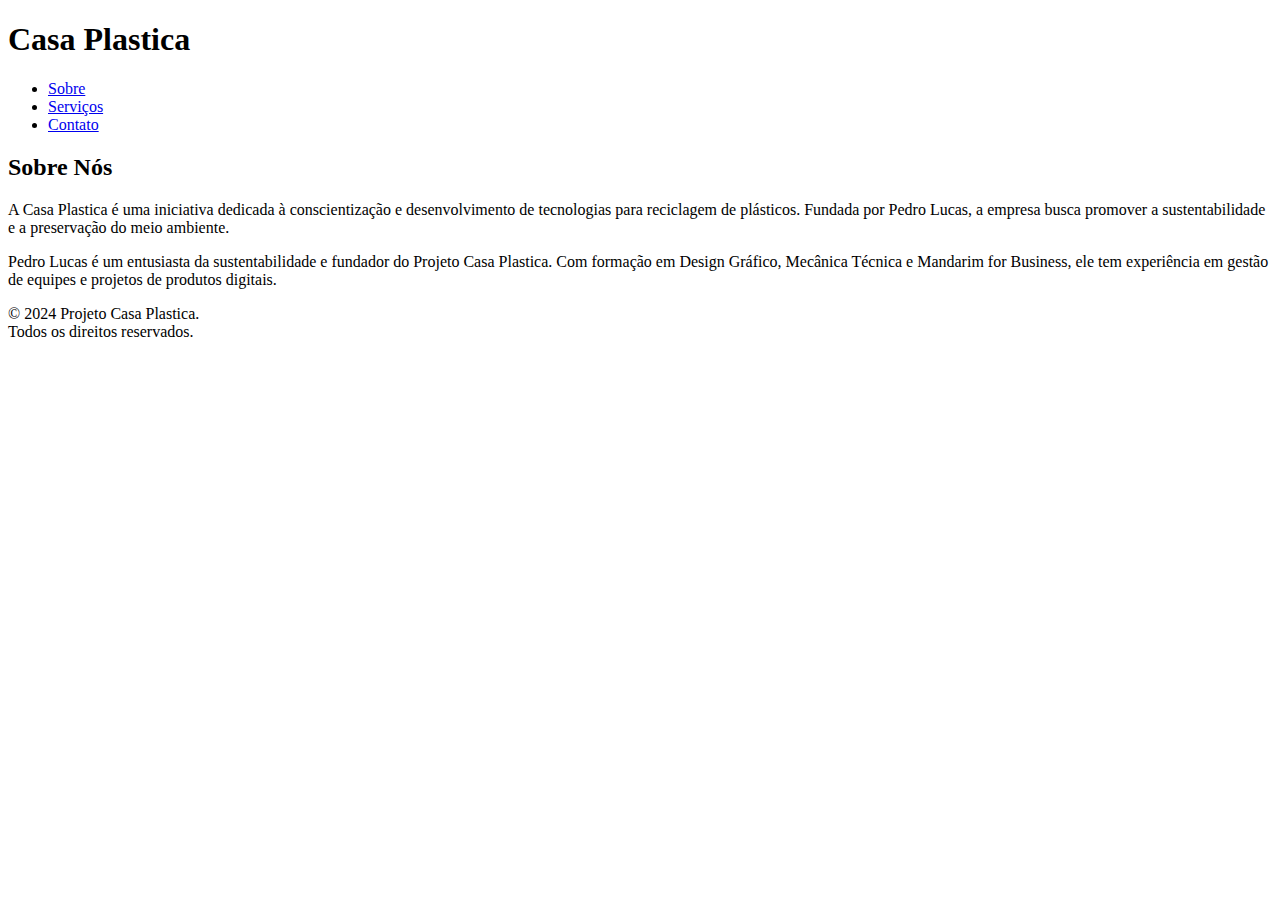
==== about.html @ 8953cb9a "Create about.html" ====
<!DOCTYPE html>
<html lang="pt-br">

<head>
    <meta charset="UTF-8">
    <meta name="viewport" content="width=device-width, initial-scale=1.0">
    <title>Sobre - Casa Plástica</title>
    <link rel="stylesheet" href="styles.css">
</head>

<body>
    <header>
        <h1>Casa Plastica</h1>
    </header>

    <nav>
        <ul>
            <li><a href="sobre.html">Sobre</a></li>
            <li><a href="servicos.html">Serviços</a></li>
            <li><a href="contato.html">Contato</a></li>
        </ul>
    </nav>

    <main>
        <section>
            <h2>Sobre Nós</h2>
            <p>A Casa Plastica é uma iniciativa dedicada à conscientização e desenvolvimento de tecnologias para reciclagem de plásticos. Fundada por Pedro Lucas, a empresa busca promover a sustentabilidade e a preservação do meio ambiente.</p>
            <p>Pedro Lucas é um entusiasta da sustentabilidade e fundador do Projeto Casa Plastica. Com formação em Design Gráfico, Mecânica Técnica e Mandarim for Business, ele tem experiência em gestão de equipes e projetos de produtos digitais.</p>
        </section>
    </main>

    <footer>
        <p>&copy; 2024 Projeto Casa Plastica. </br> Todos os direitos reservados.</p>
    </footer>
</body>

</html>
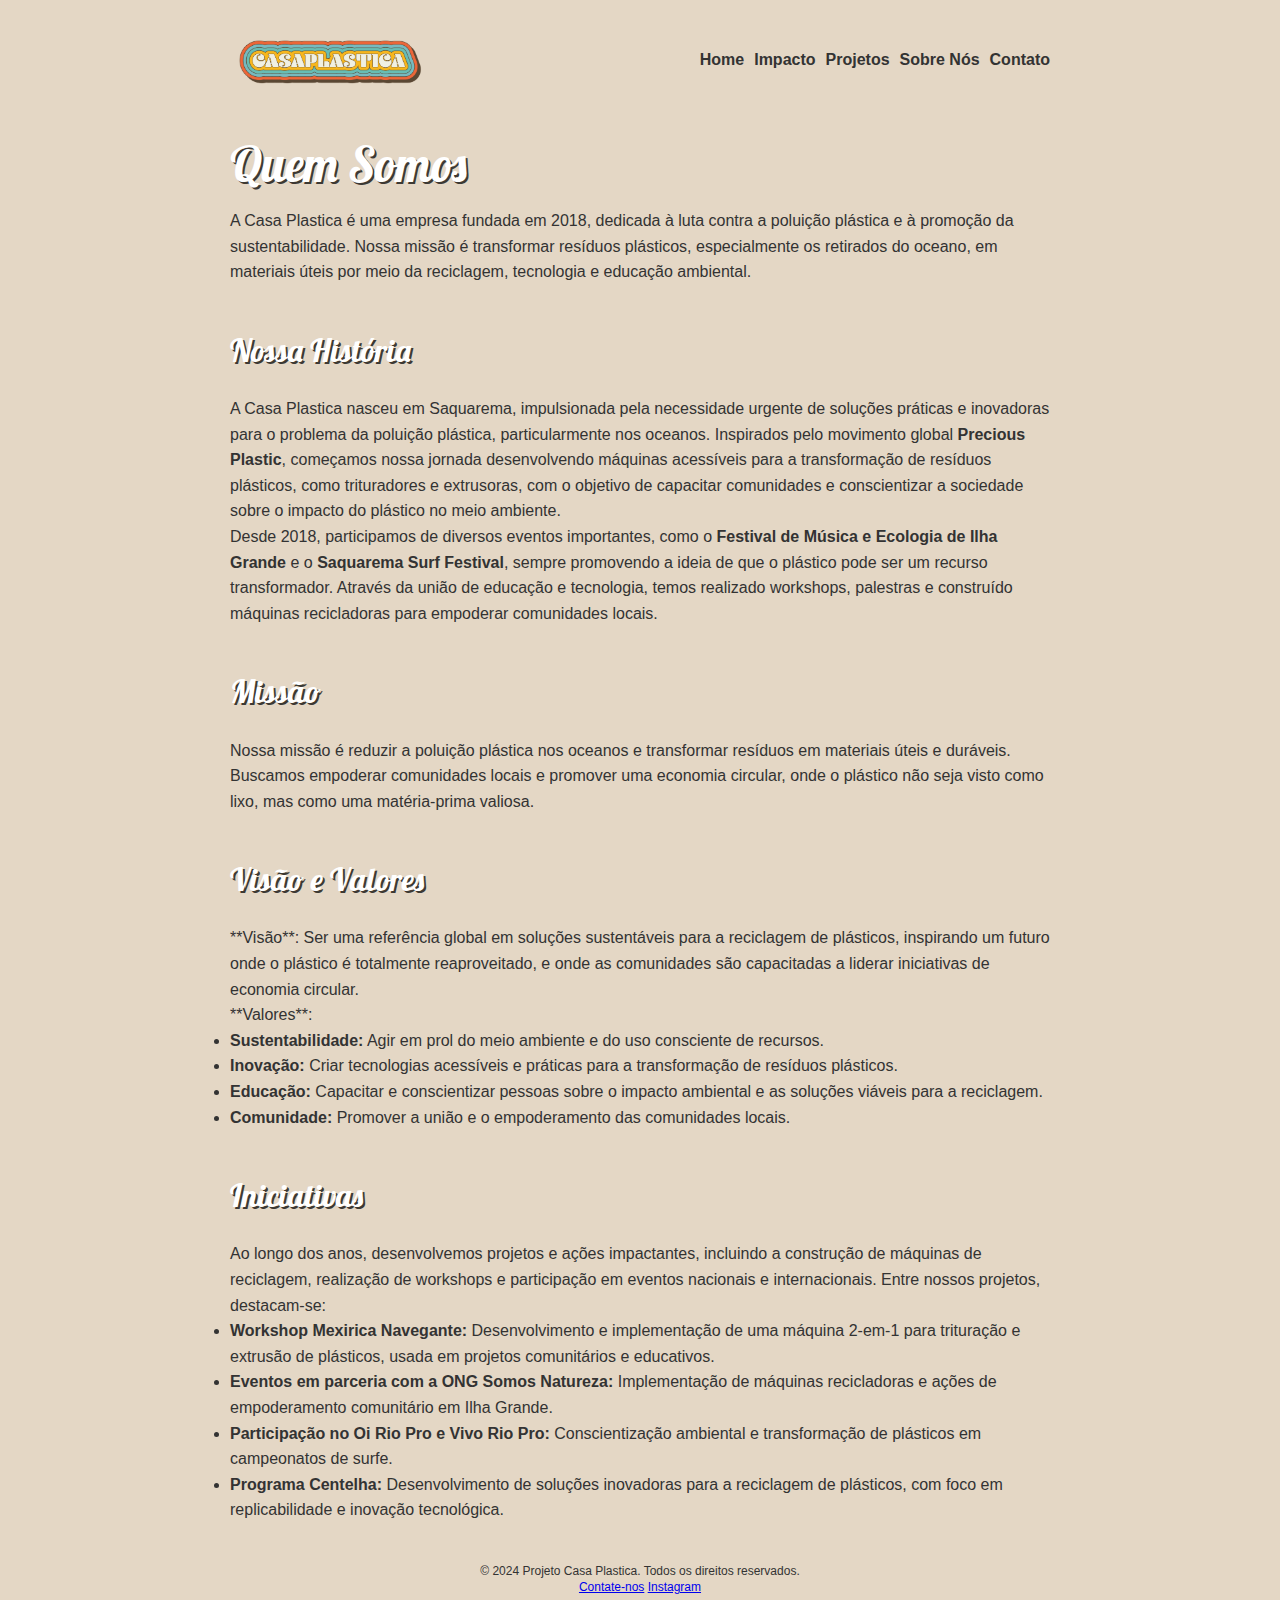
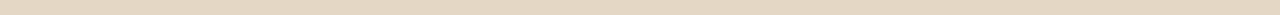
==== commit e4c9cbbd: "update page" ====
--- a/about.html
+++ b/about.html
@@ -4,34 +4,81 @@
 <head>
     <meta charset="UTF-8">
     <meta name="viewport" content="width=device-width, initial-scale=1.0">
-    <title>Sobre - Casa Plástica</title>
+    <meta name="description"
+        content="Casa Plastica: Transformando o plástico em soluções sustentáveis. Conheça nossos projetos, ações e como estamos lutando contra a poluição oceânica.">
+    <meta name="google-site-verification" content="8Ds7XTj8rCqy9I93tGIylV6meUg8JKTWYfMa2q6hyCs" />
+    <title>Casa Plastica | Sustentabilidade e Reciclagem</title>
+    <link rel="icon" type="image/x-icon" href="favicon.ico">
     <link rel="stylesheet" href="styles.css">
+    <link rel="preconnect" href="https://fonts.googleapis.com">
+    <link rel="preconnect" href="https://fonts.gstatic.com" crossorigin>
+    <link rel="preload" href="https://fonts.googleapis.com/css2?family=Lobster&display=swap" as="style"
+        onload="this.onload=null;this.rel='stylesheet'">
+    <noscript>
+        <link rel="stylesheet" href="https://fonts.googleapis.com/css2?family=Lobster&display=swap">
+    </noscript>
 </head>
 
 <body>
-    <header>
-        <h1>Casa Plastica</h1>
-    </header>
-
-    <nav>
-        <ul>
-            <li><a href="sobre.html">Sobre</a></li>
-            <li><a href="servicos.html">Serviços</a></li>
-            <li><a href="contato.html">Contato</a></li>
-        </ul>
-    </nav>
+    <div id="header"></div>
 
     <main>
-        <section>
-            <h2>Sobre Nós</h2>
-            <p>A Casa Plastica é uma iniciativa dedicada à conscientização e desenvolvimento de tecnologias para reciclagem de plásticos. Fundada por Pedro Lucas, a empresa busca promover a sustentabilidade e a preservação do meio ambiente.</p>
-            <p>Pedro Lucas é um entusiasta da sustentabilidade e fundador do Projeto Casa Plastica. Com formação em Design Gráfico, Mecânica Técnica e Mandarim for Business, ele tem experiência em gestão de equipes e projetos de produtos digitais.</p>
+        <section id="about">
+            <h1>Quem Somos</h1>
+            <p>A Casa Plastica é uma empresa fundada em 2018, dedicada à luta contra a poluição plástica e à promoção da sustentabilidade. Nossa missão é transformar resíduos plásticos, especialmente os retirados do oceano, em materiais úteis por meio da reciclagem, tecnologia e educação ambiental.</p>
+        </section>
+
+        <section id="history">
+            <h2>Nossa História</h2>
+            <p>
+                A Casa Plastica nasceu em Saquarema, impulsionada pela necessidade urgente de soluções práticas e inovadoras para o problema da poluição plástica, particularmente nos oceanos. Inspirados pelo movimento global <strong>Precious Plastic</strong>, começamos nossa jornada desenvolvendo máquinas acessíveis para a transformação de resíduos plásticos, como trituradores e extrusoras, com o objetivo de capacitar comunidades e conscientizar a sociedade sobre o impacto do plástico no meio ambiente.
+            </p>
+            <p>
+                Desde 2018, participamos de diversos eventos importantes, como o <strong>Festival de Música e Ecologia de Ilha Grande</strong> e o <strong>Saquarema Surf Festival</strong>, sempre promovendo a ideia de que o plástico pode ser um recurso transformador. Através da união de educação e tecnologia, temos realizado workshops, palestras e construído máquinas recicladoras para empoderar comunidades locais.
+            </p>
+        </section>
+
+        <section id="mission">
+            <h2>Missão</h2>
+            <p>
+                Nossa missão é reduzir a poluição plástica nos oceanos e transformar resíduos em materiais úteis e duráveis. Buscamos empoderar comunidades locais e promover uma economia circular, onde o plástico não seja visto como lixo, mas como uma matéria-prima valiosa.
+            </p>
+        </section>
+
+        <section id="vision-values">
+            <h2>Visão e Valores</h2>
+            <p>
+                **Visão**: Ser uma referência global em soluções sustentáveis para a reciclagem de plásticos, inspirando um futuro onde o plástico é totalmente reaproveitado, e onde as comunidades são capacitadas a liderar iniciativas de economia circular.
+            </p>
+            <p>
+                **Valores**: 
+                <ul>
+                    <li><strong>Sustentabilidade:</strong> Agir em prol do meio ambiente e do uso consciente de recursos.</li>
+                    <li><strong>Inovação:</strong> Criar tecnologias acessíveis e práticas para a transformação de resíduos plásticos.</li>
+                    <li><strong>Educação:</strong> Capacitar e conscientizar pessoas sobre o impacto ambiental e as soluções viáveis para a reciclagem.</li>
+                    <li><strong>Comunidade:</strong> Promover a união e o empoderamento das comunidades locais.</li>
+                </ul>
+            </p>
+        </section>
+
+        <section id="initiatives">
+            <h2>Iniciativas</h2>
+            <p>
+                Ao longo dos anos, desenvolvemos projetos e ações impactantes, incluindo a construção de máquinas de reciclagem, realização de workshops e participação em eventos nacionais e internacionais. Entre nossos projetos, destacam-se:
+            </p>
+            <ul>
+                <li><strong>Workshop Mexirica Navegante:</strong> Desenvolvimento e implementação de uma máquina 2-em-1 para trituração e extrusão de plásticos, usada em projetos comunitários e educativos.</li>
+                <li><strong>Eventos em parceria com a ONG Somos Natureza:</strong> Implementação de máquinas recicladoras e ações de empoderamento comunitário em Ilha Grande.</li>
+                <li><strong>Participação no Oi Rio Pro e Vivo Rio Pro:</strong> Conscientização ambiental e transformação de plásticos em campeonatos de surfe.</li>
+                <li><strong>Programa Centelha:</strong> Desenvolvimento de soluções inovadoras para a reciclagem de plásticos, com foco em replicabilidade e inovação tecnológica.</li>
+            </ul>
         </section>
     </main>
 
-    <footer>
-        <p>&copy; 2024 Projeto Casa Plastica. </br> Todos os direitos reservados.</p>
-    </footer>
+    <div id="footer"></div>
+
+    <script src="main.js"></script>
+
 </body>
 
 </html>
--- a/styles.css
+++ b/styles.css
@@ -0,0 +1,242 @@
+/* Reset CSS */
+* {
+    margin: 0;
+    padding: 0;
+    box-sizing: border-box;
+    transition: all 0.3s ease;
+}
+
+/* Estilos Globais */
+body {
+    font-family: Arial, sans-serif;
+    line-height: 1.6;
+    background-color: #e4d7c5;
+    color: #333;
+    height: 100vh;
+    display: flex;
+    flex-direction: column;
+}
+
+/* Splash Screen Styles */
+#splash-screen {
+    position: fixed;
+    top: 0;
+    left: 0;
+    width: 100%;
+    height: 100vh;
+    background-color: orange;
+    display: flex;
+    justify-content: center;
+    align-items: center;
+    z-index: 1000;
+    animation: fadeOut 3s ease-out 1 forwards;
+}
+
+.splash-logo {
+    width: 50%; /* Adjust size as needed */
+}
+
+@keyframes fadeOut {
+    0% {
+        opacity: 1;
+    }
+    90% {
+        opacity: 1;
+    }
+    100% {
+        opacity: 0;
+        visibility: hidden;
+    }
+}
+
+.container {
+    width: 100%;
+    display: flex;
+    flex-direction: column;
+}
+
+/* Estilos do Header */
+header {
+    display: flex;
+    gap: 40px;
+    padding: 20px 40px;
+    max-width: 900px;
+    margin: auto;
+    width: 100%;
+
+}
+
+header a {
+    display: flex;
+    align-items: center;
+}
+
+header h1 {
+    font-size: 2em;
+}
+
+/* Estilos da Navegação */
+nav {
+    width: 100%;
+    justify-content: space-between;
+    display: flex;
+    align-items: center;
+    text-align: center;
+    align-self: center;
+    /* gap: 30px; */
+    flex-wrap: wrap;
+}
+
+nav ul {
+    list-style-type: none;
+    text-align: center;
+    display: flex;
+    gap: 10px;
+}
+
+nav ul li {
+    display: inline;
+}
+
+nav ul li a {
+    text-decoration: none;
+    color: #333;
+    font-weight: bold;
+}
+
+nav ul li a:hover {
+    color: #666;
+}
+
+main {
+    display: flex;
+    flex-direction: column;
+    /* overflow: auto; */
+    /* height: 100%; */
+    max-width: 900px;
+    margin: 0 auto;
+}
+
+section {
+    padding: 20px 40px;
+    display: flex;
+    width: 100%;
+    height: 100%;
+    flex-direction: column;
+}
+
+section.hidden {
+    display: none;
+}
+
+section h1 {
+    font-family: "Lobster", sans-serif;
+    font-style: normal;
+    line-height: 1em;
+    font-weight: 400;
+    /* letter-spacing: 2px; */
+    text-shadow: 2px 2px 0 #3d3933;
+    font-size: 3em;
+    color: #FFF;
+    margin-bottom: 20px ;
+}
+
+section h2 {
+    font-family: "Lobster", sans-serif;
+    font-style: normal;
+    /* line-height: 100%; */
+    font-weight: 400;
+    /* letter-spacing: 2px; */
+    text-shadow: 2px 2px 0 #3d3933;
+    font-size: 2em;
+    color: #FFF;
+    margin-bottom: 20px ;
+}
+
+.hero-image {
+    display: flex;
+    width: 100%;
+    height: 400px;
+    object-fit: cover;
+}
+
+.block {
+    display: flex;
+}
+
+.logo {
+    height: 80px;
+}
+/* Estilos do Rodapé */
+footer {
+    padding: 20px 0;
+    text-align: center;
+    width: 100%;
+    max-width: 900px;
+    margin: 0 auto;
+    color: #333;
+    font-size: 12px;
+    line-height: 16px;
+
+}
+
+/* Media query for screens smaller than 700px */
+@media (max-width: 700px) {
+    nav {
+        justify-content: center;
+    }
+
+section h2 {
+    font-size: 10vw;
+}
+.hero-image {
+    max-height: 230px;
+}
+
+}
+
+.impact-numbers {
+    display: flex;
+    justify-content: space-around;
+    /* flex-wrap: wrap; */
+    margin: 40px 0;
+}
+
+.impact-item {
+    text-align: center;
+    /* width: 200px; */
+    max-width: 50%;
+    margin: 20px;
+}
+
+.impact-item i {
+    color: #4CAF50;
+    margin-bottom: 10px;
+}
+
+canvas {
+    margin: 40px auto;
+    display: block;
+    max-width: 600px;
+}
+
+#highlights ul {
+    list-style-type: none;
+    padding: 0;
+}
+
+#highlights ul li {
+    margin: 20px 0;
+}
+
+#highlights ul li strong {
+    color: #4CAF50;
+}
+
+@media screen and (max-width: 768px) {
+    .impact-numbers {
+        flex-direction: column;
+        align-items: center;
+    }
+}
+
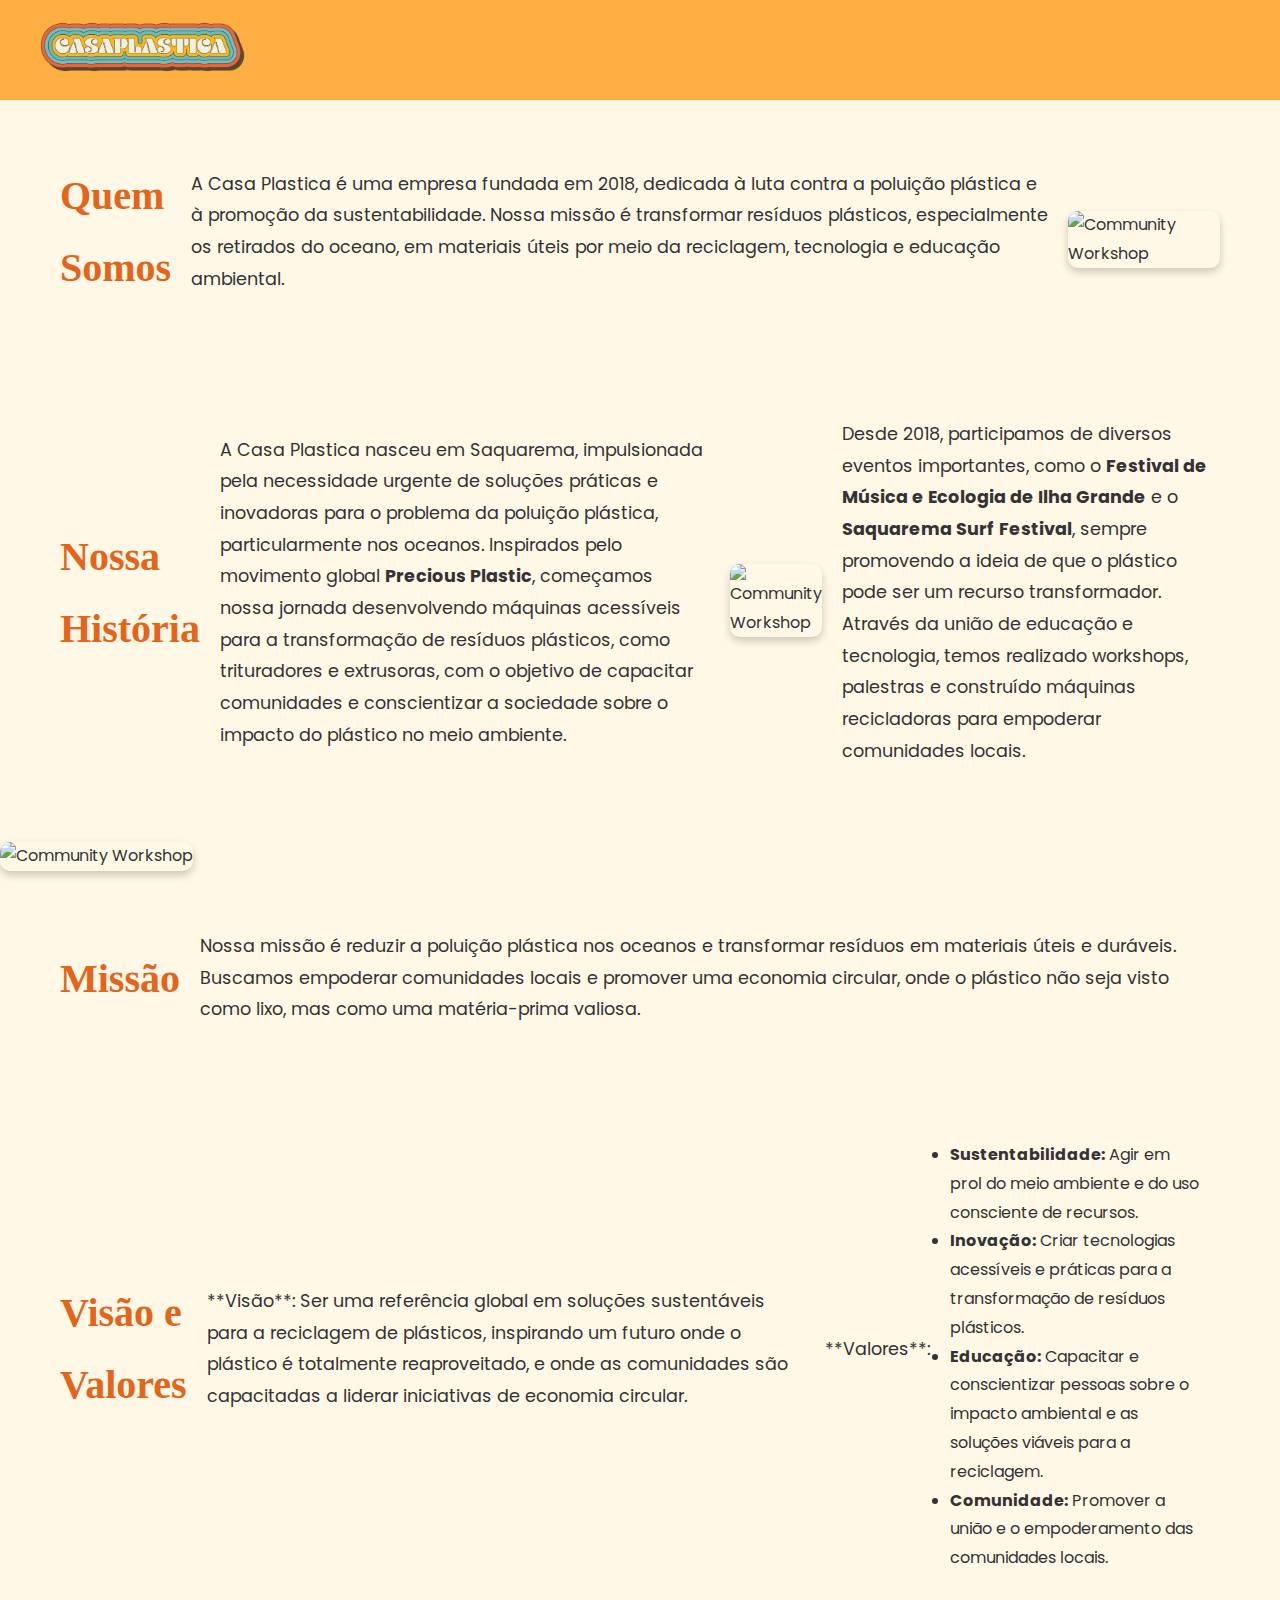
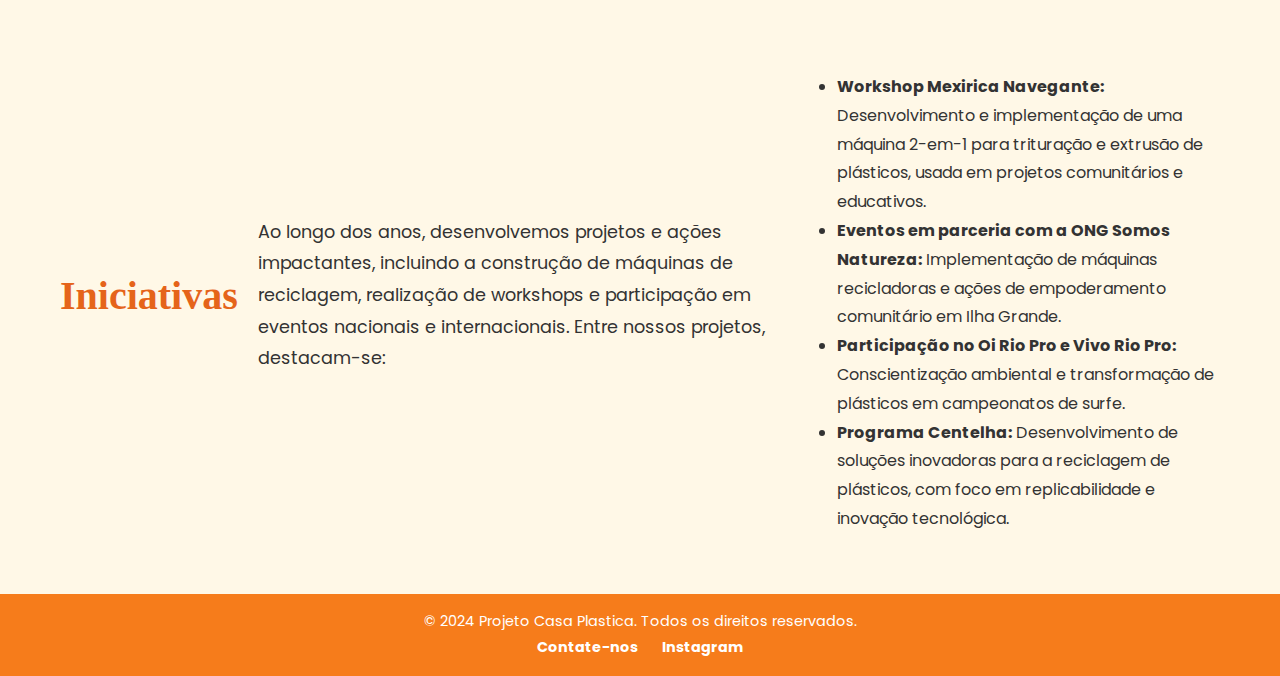
==== commit 93133dde: "update page" ====
--- a/about.html
+++ b/about.html
@@ -9,14 +9,11 @@
     <meta name="google-site-verification" content="8Ds7XTj8rCqy9I93tGIylV6meUg8JKTWYfMa2q6hyCs" />
     <title>Casa Plastica | Sustentabilidade e Reciclagem</title>
     <link rel="icon" type="image/x-icon" href="favicon.ico">
-    <link rel="stylesheet" href="styles.css">
+    <!-- Preloading fonts for better performance -->
     <link rel="preconnect" href="https://fonts.googleapis.com">
     <link rel="preconnect" href="https://fonts.gstatic.com" crossorigin>
-    <link rel="preload" href="https://fonts.googleapis.com/css2?family=Lobster&display=swap" as="style"
-        onload="this.onload=null;this.rel='stylesheet'">
-    <noscript>
-        <link rel="stylesheet" href="https://fonts.googleapis.com/css2?family=Lobster&display=swap">
-    </noscript>
+    <link href="https://fonts.googleapis.com/css2?family=Chewy&family=Poppins:wght@400;700&display=swap" rel="stylesheet">
+    <link rel="stylesheet" href="styles.css">
 </head>
 
 <body>
@@ -26,6 +23,8 @@
         <section id="about">
             <h1>Quem Somos</h1>
             <p>A Casa Plastica é uma empresa fundada em 2018, dedicada à luta contra a poluição plástica e à promoção da sustentabilidade. Nossa missão é transformar resíduos plásticos, especialmente os retirados do oceano, em materiais úteis por meio da reciclagem, tecnologia e educação ambiental.</p>
+            <img src="media/hero-10.jpg" alt="Community Workshop" class="section-image">
+            
         </section>
 
         <section id="history">
@@ -33,10 +32,14 @@
             <p>
                 A Casa Plastica nasceu em Saquarema, impulsionada pela necessidade urgente de soluções práticas e inovadoras para o problema da poluição plástica, particularmente nos oceanos. Inspirados pelo movimento global <strong>Precious Plastic</strong>, começamos nossa jornada desenvolvendo máquinas acessíveis para a transformação de resíduos plásticos, como trituradores e extrusoras, com o objetivo de capacitar comunidades e conscientizar a sociedade sobre o impacto do plástico no meio ambiente.
             </p>
+            <img src="media/hero-8.jpg" alt="Community Workshop" class="section-image">
+
             <p>
                 Desde 2018, participamos de diversos eventos importantes, como o <strong>Festival de Música e Ecologia de Ilha Grande</strong> e o <strong>Saquarema Surf Festival</strong>, sempre promovendo a ideia de que o plástico pode ser um recurso transformador. Através da união de educação e tecnologia, temos realizado workshops, palestras e construído máquinas recicladoras para empoderar comunidades locais.
             </p>
         </section>
+        <img src="media/hero-7.jpg" alt="Community Workshop" class="section-image">
+
 
         <section id="mission">
             <h2>Missão</h2>
--- a/styles.css
+++ b/styles.css
@@ -3,240 +3,311 @@
     margin: 0;
     padding: 0;
     box-sizing: border-box;
-    transition: all 0.3s ease;
-}
-
-/* Estilos Globais */
+    transition: all 0.3s ease-in-out;
+}
+
+/* Global Styles */
 body {
-    font-family: Arial, sans-serif;
-    line-height: 1.6;
-    background-color: #e4d7c5;
+    font-family: "Poppins", Arial, sans-serif;
+    line-height: 1.8;
+    background-color: #FFF8E7; /* Light cream for retro aesthetic */
     color: #333;
-    height: 100vh;
+    min-height: 100vh;
     display: flex;
     flex-direction: column;
 }
 
-/* Splash Screen Styles */
-#splash-screen {
+/* Header */
+header {
+    background-color: #ffae42;
+    padding: 0px 30px;
+    display: flex;
+    justify-content: space-between;
+    align-items: center;
+    position: sticky;
+    top: 0;
+    height: 100px;
+}
+
+/* Navigation */
+.nav-container {
+    display: flex;
+    justify-content: space-between;
+    align-items: center;
+    background-color: #ffae42;
+    /* padding: 10px 20px; */
+    position: sticky;
+    top: 0;
+    width: 100%;
+}
+
+.logo {
+    height: 90px;
+}
+
+.nav-menu {
+    list-style: none;
+    display: flex;
+    gap: 20px;
+}
+
+.nav-menu li {
+    margin: 15px 0;
+    width: 100%;
+
+}
+
+.nav-menu li a {
+    text-decoration: none;
+    color: #fff;
+    font-weight: bold;
+    padding: 8px 15px;
+    border-radius: 5px;
+    background-color: #f67c1b;
+    transition: background-color 0.3s ease, transform 0.3s ease;
+    width: 100%;
+    display: flex;
+    justify-content: center;
+}
+
+.nav-menu li a:hover {
+    background-color: #e5641a;
+}
+
+/* Drawer Menu */
+body.menu-open {
+    overflow: hidden; /* Disable scrolling */
+}
+
+.nav-menu {
+    display: none; /* Hidden by default */
     position: fixed;
     top: 0;
-    left: 0;
+    right: 0;
+    height: 100%;
+    width: 250px;
+    background-color: #ffae42;
+    flex-direction: column;
+    justify-content: start;
+    align-items: center;
+    padding-top: 60px;
+    box-shadow: -4px 0 6px rgba(0, 0, 0, 0.1);
+    transform: translateX(100%);
+    transition: transform 0.3s ease-in-out;
+}
+
+.nav-menu.open {
+    display: flex;
+    transform: translateX(0);
+}
+
+#menu-toggle {
+    background: none;
+    border: none;
+    cursor: pointer;
+    display: none; /* Hidden on larger screens */
+}
+
+/* Section Layout */
+section {
+    display: flex;
+    justify-content: space-between;
+    align-items: center;
+    padding: 40px 20px;
+    gap: 20px;
+    margin: 20px auto;
+    max-width: 1200px;
+}
+
+/* section.alt {
+    flex-direction: row-reverse;
+} */
+
+.section-image {
+    width: 40%;
+    border-radius: 10px;
+    box-shadow: 0 4px 8px rgba(0, 0, 0, 0.2);
+}
+
+.content {
+    max-width: 600px;
+    text-align: left;
+}
+
+/* Hero Section */
+.hero {
+    display: flex;
+    justify-content: space-between;
+    align-items: center;
+    padding: 40px 20px;
+    background-color: #fffae3;
+}
+
+.hero-image {
+    width: 40%;
+    border-radius: 10px;
+    box-shadow: 0 4px 8px rgba(0, 0, 0, 0.2);
+}
+
+.hero-text {
+    max-width: 600px;
+    text-align: left;
+}
+
+section h2, section h1 {
+    font-family: "Chewy", cursive;
+    font-size: 2.5rem;
+    margin-bottom: 15px;
+    color: #e5641a;
+}
+
+section p {
+    font-family: "Poppins", sans-serif;
+    font-size: 1.1rem;
+    margin-bottom: 15px;
+}
+
+/* Buttons */
+a.btn {
+    display: inline-block;
+    text-decoration: none;
+    padding: 12px 24px;
+    font-weight: bold;
+    font-size: 1rem;
+    color: #fff;
+    background-color: #ffae42;
+    border-radius: 5px;
+    box-shadow: 0 4px 6px rgba(0, 0, 0, 0.1);
+    transition: background-color 0.3s ease, transform 0.3s ease;
     width: 100%;
-    height: 100vh;
-    background-color: orange;
-    display: flex;
-    justify-content: center;
-    align-items: center;
-    z-index: 1000;
-    animation: fadeOut 3s ease-out 1 forwards;
-}
-
-.splash-logo {
-    width: 50%; /* Adjust size as needed */
-}
-
-@keyframes fadeOut {
-    0% {
-        opacity: 1;
-    }
-    90% {
-        opacity: 1;
-    }
-    100% {
-        opacity: 0;
-        visibility: hidden;
-    }
-}
-
-.container {
-    width: 100%;
-    display: flex;
-    flex-direction: column;
-}
-
-/* Estilos do Header */
-header {
-    display: flex;
-    gap: 40px;
-    padding: 20px 40px;
-    max-width: 900px;
-    margin: auto;
-    width: 100%;
-
-}
-
-header a {
-    display: flex;
-    align-items: center;
-}
-
-header h1 {
-    font-size: 2em;
-}
-
-/* Estilos da Navegação */
-nav {
-    width: 100%;
-    justify-content: space-between;
-    display: flex;
-    align-items: center;
     text-align: center;
-    align-self: center;
-    /* gap: 30px; */
+}
+
+a.btn:hover {
+    background-color: #e5641a;
+    transform: scale(1.05);
+}
+
+/* Highlight Section */
+section.highlight {
+    background-color: #ffecd1;
+    border-radius: 10px;
+}
+
+/* Impact Numbers */
+.impact-numbers {
+    display: flex;
+    justify-content: space-around;
+    gap: 20px;
     flex-wrap: wrap;
-}
-
-nav ul {
-    list-style-type: none;
-    text-align: center;
-    display: flex;
-    gap: 10px;
-}
-
-nav ul li {
-    display: inline;
-}
-
-nav ul li a {
-    text-decoration: none;
-    color: #333;
-    font-weight: bold;
-}
-
-nav ul li a:hover {
-    color: #666;
-}
-
-main {
-    display: flex;
-    flex-direction: column;
-    /* overflow: auto; */
-    /* height: 100%; */
-    max-width: 900px;
-    margin: 0 auto;
-}
-
-section {
-    padding: 20px 40px;
-    display: flex;
-    width: 100%;
-    height: 100%;
-    flex-direction: column;
-}
-
-section.hidden {
-    display: none;
-}
-
-section h1 {
-    font-family: "Lobster", sans-serif;
-    font-style: normal;
-    line-height: 1em;
-    font-weight: 400;
-    /* letter-spacing: 2px; */
-    text-shadow: 2px 2px 0 #3d3933;
-    font-size: 3em;
-    color: #FFF;
-    margin-bottom: 20px ;
-}
-
-section h2 {
-    font-family: "Lobster", sans-serif;
-    font-style: normal;
-    /* line-height: 100%; */
-    font-weight: 400;
-    /* letter-spacing: 2px; */
-    text-shadow: 2px 2px 0 #3d3933;
-    font-size: 2em;
-    color: #FFF;
-    margin-bottom: 20px ;
-}
-
-.hero-image {
-    display: flex;
-    width: 100%;
-    height: 400px;
-    object-fit: cover;
-}
-
-.block {
-    display: flex;
-}
-
-.logo {
-    height: 80px;
-}
-/* Estilos do Rodapé */
-footer {
-    padding: 20px 0;
-    text-align: center;
-    width: 100%;
-    max-width: 900px;
-    margin: 0 auto;
-    color: #333;
-    font-size: 12px;
-    line-height: 16px;
-
-}
-
-/* Media query for screens smaller than 700px */
-@media (max-width: 700px) {
-    nav {
-        justify-content: center;
-    }
-
-section h2 {
-    font-size: 10vw;
-}
-.hero-image {
-    max-height: 230px;
-}
-
-}
-
-.impact-numbers {
-    display: flex;
-    justify-content: space-around;
-    /* flex-wrap: wrap; */
-    margin: 40px 0;
+    padding: 20px;
 }
 
 .impact-item {
     text-align: center;
-    /* width: 200px; */
-    max-width: 50%;
-    margin: 20px;
+    flex: 1 1 200px;
+    background-color: #fff;
+    border-radius: 10px;
+    padding: 20px;
+    box-shadow: 0 4px 6px rgba(0, 0, 0, 0.2);
 }
 
 .impact-item i {
-    color: #4CAF50;
+    font-size: 2.5rem;
+    color: #f67c1b;
     margin-bottom: 10px;
 }
 
-canvas {
-    margin: 40px auto;
-    display: block;
-    max-width: 600px;
-}
-
-#highlights ul {
-    list-style-type: none;
-    padding: 0;
-}
-
-#highlights ul li {
-    margin: 20px 0;
-}
-
-#highlights ul li strong {
-    color: #4CAF50;
-}
-
-@media screen and (max-width: 768px) {
-    .impact-numbers {
+.impact-item h2 {
+    font-size: 1.8rem;
+    color: #333;
+}
+
+.impact-item p {
+    font-size: 0.9rem;
+    color: #666;
+}
+
+/* Footer */
+footer {
+    background-color: #f67c1b;
+    color: #fff;
+    text-align: center;
+    padding: 15px;
+    font-size: 0.9rem;
+}
+
+footer a {
+    color: #fff;
+    text-decoration: none;
+    font-weight: bold;
+    margin: 0 10px;
+}
+
+footer a:hover {
+    text-decoration: underline;
+}
+
+/* ========================================= */
+/* Responsive Design for Mobile (max-width: 768px) */
+/* ========================================= */
+@media (max-width: 768px) {
+    header {
         flex-direction: column;
-        align-items: center;
-    }
-}
-
+    }
+
+    nav ul {
+        flex-direction: column;
+        gap: 10px;
+    }
+
+    section {
+        flex-direction: column;
+        text-align: center;
+    }
+
+    .section-image {
+        width: 100%;
+    }
+
+    .hero-image {
+        width: 100%;
+    }
+
+    .content {
+        max-width: 100%;
+    }
+
+    #menu-toggle {
+        display: block;
+    }
+
+    .nav-menu {
+        display: none;
+        flex-direction: column;
+        position: fixed;
+        top: 0;
+        right: 0;
+        height: 100%;
+        width: 250px;
+        background-color: #ffae42;
+        padding: 20px;
+        transform: translateX(100%);
+        transition: transform 0.3s ease-in-out;
+    }
+
+    .nav-menu.open {
+        transform: translateX(0) translatey(100px);
+    }
+
+    body.menu-open::before {
+        content: "";
+        position: fixed;
+        top: 0;
+        left: 0;
+        height: 100%;
+        width: 100%;
+        /* background-color: rgba(0, 0, 0, 0.4); */
+        /* z-index: 1000; */
+    }
+}
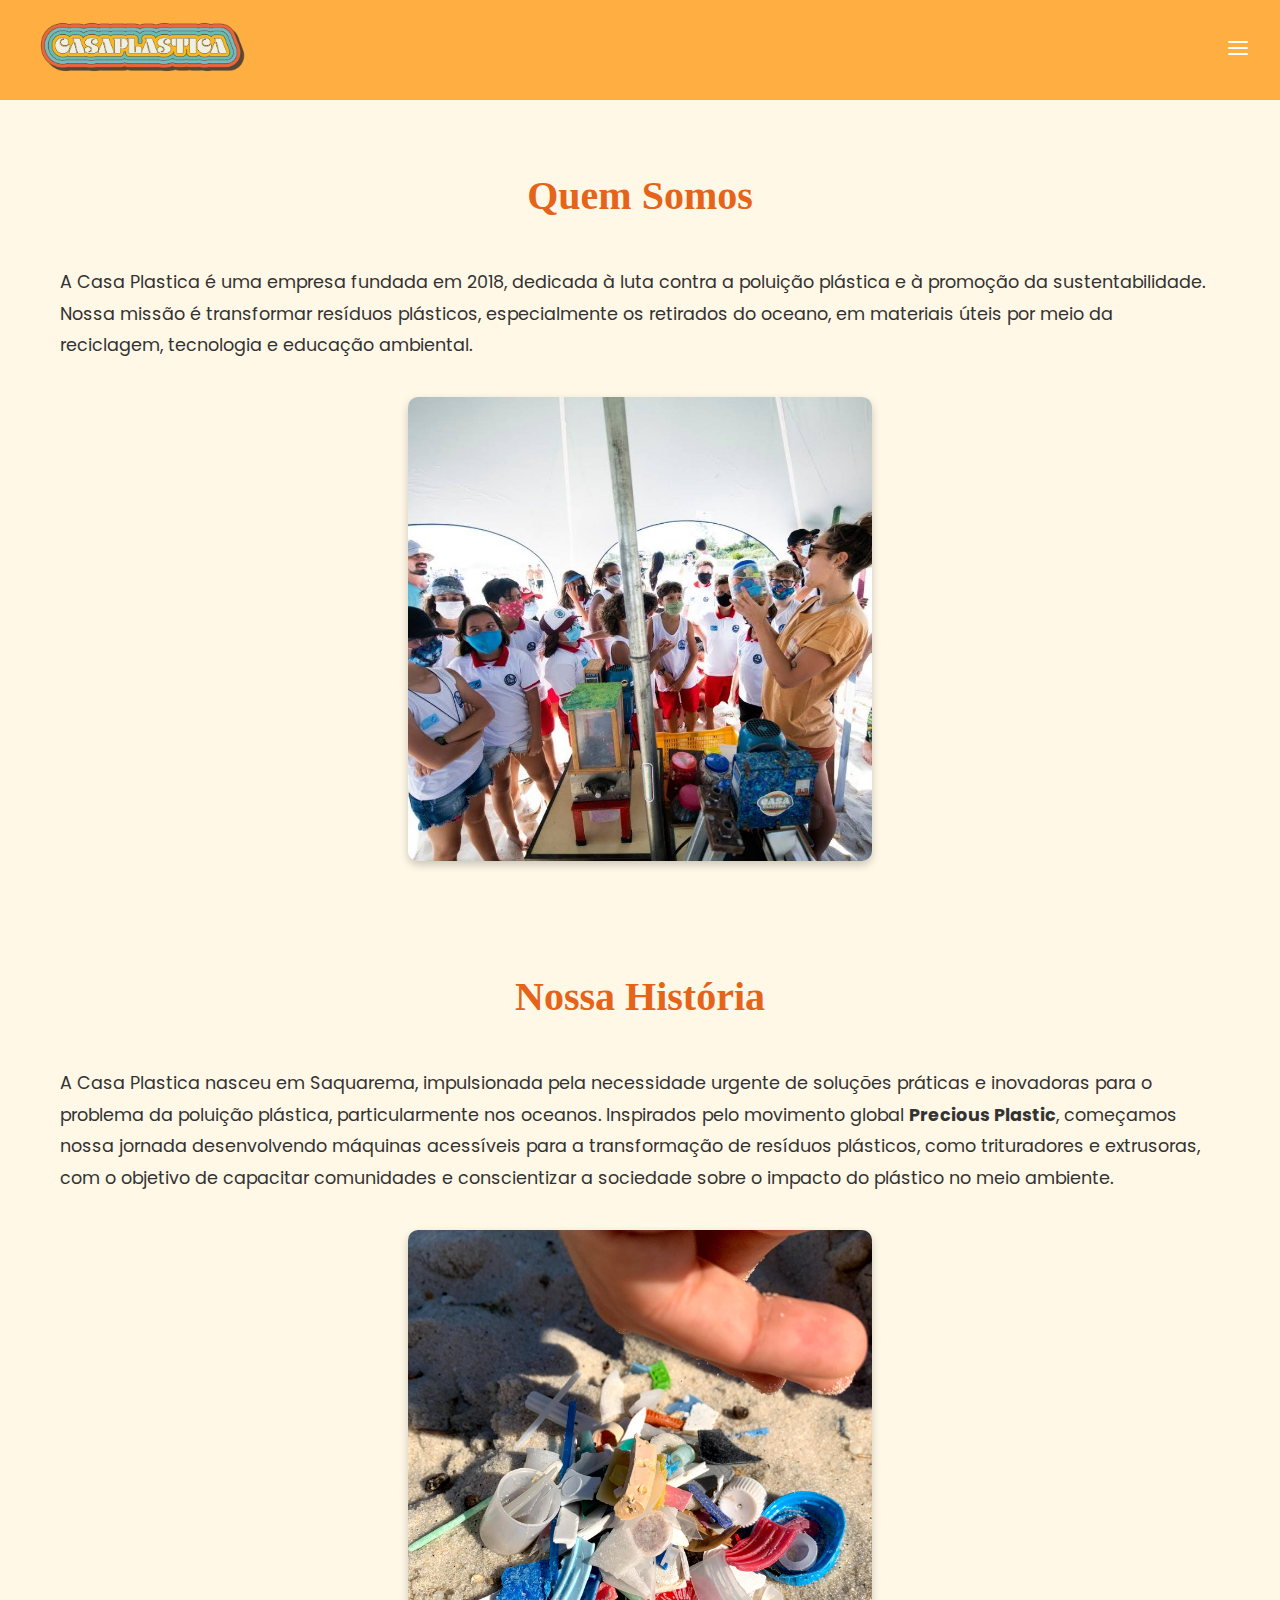
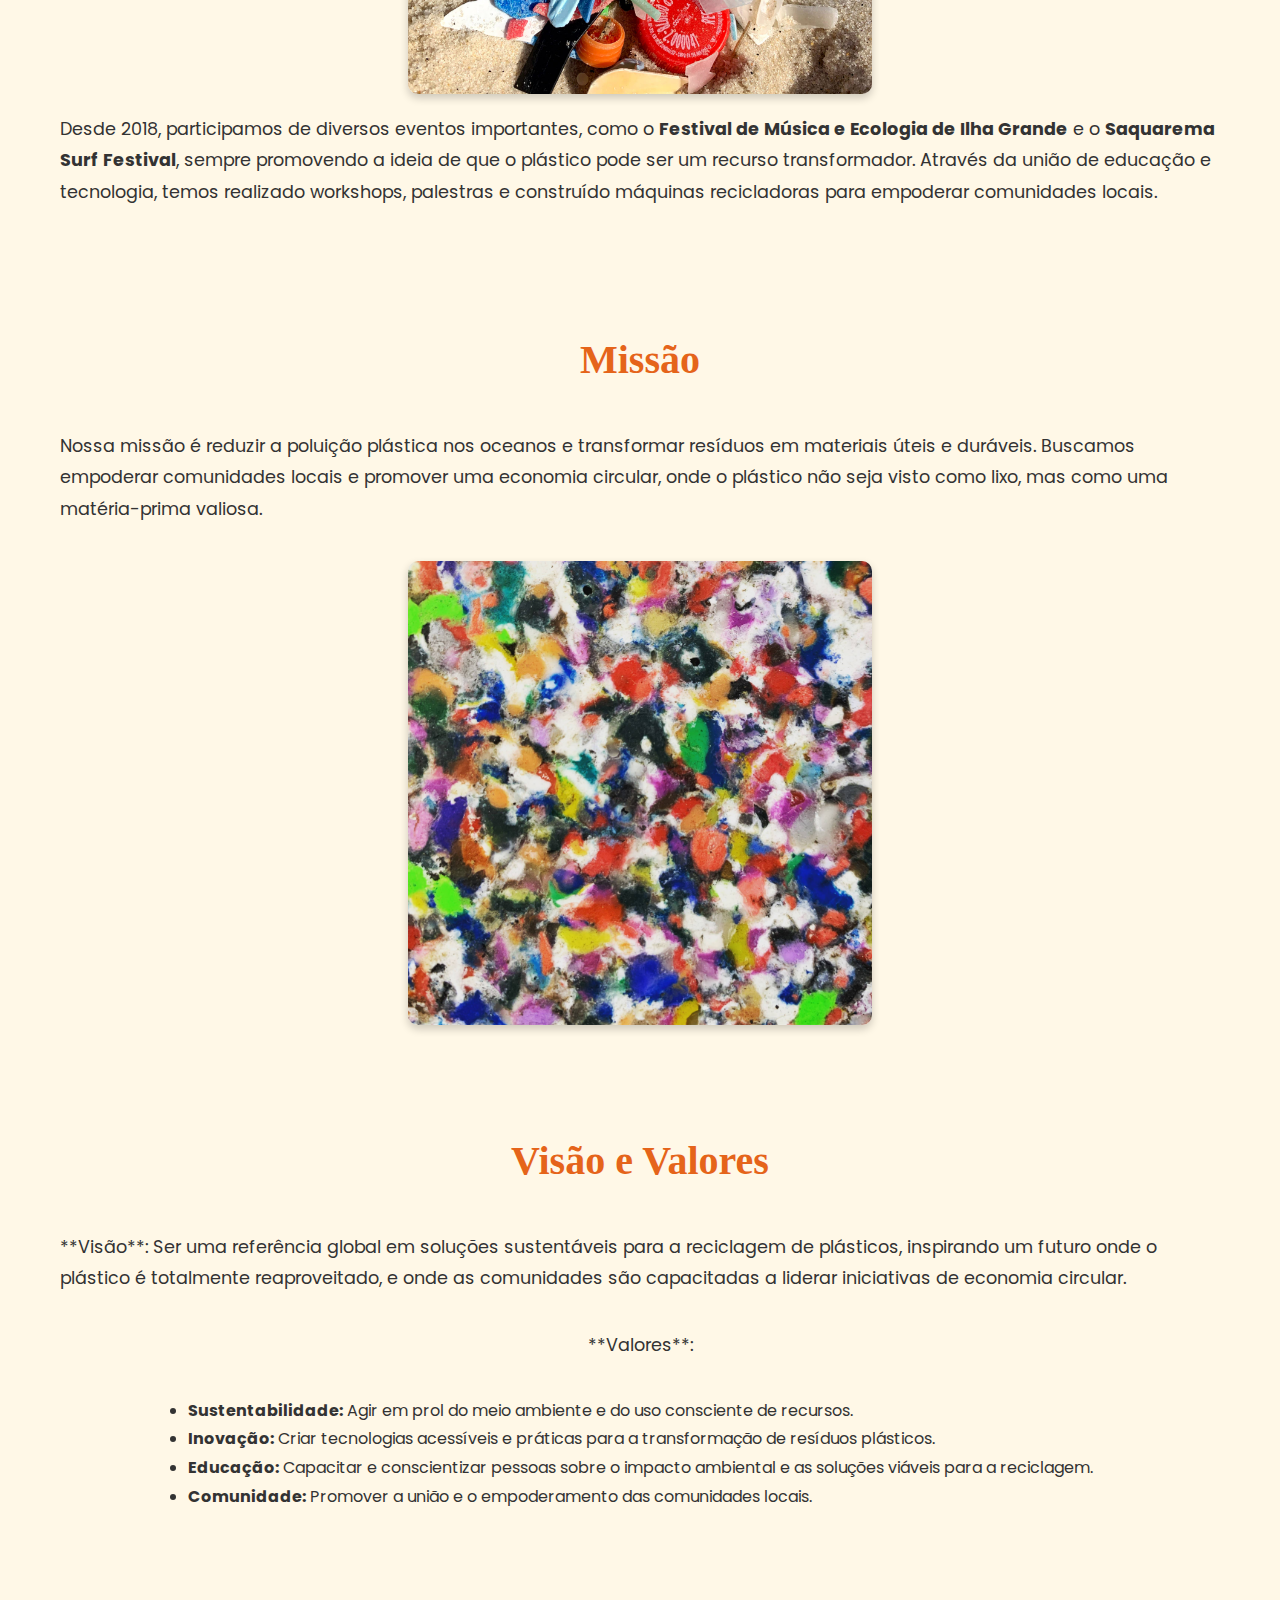
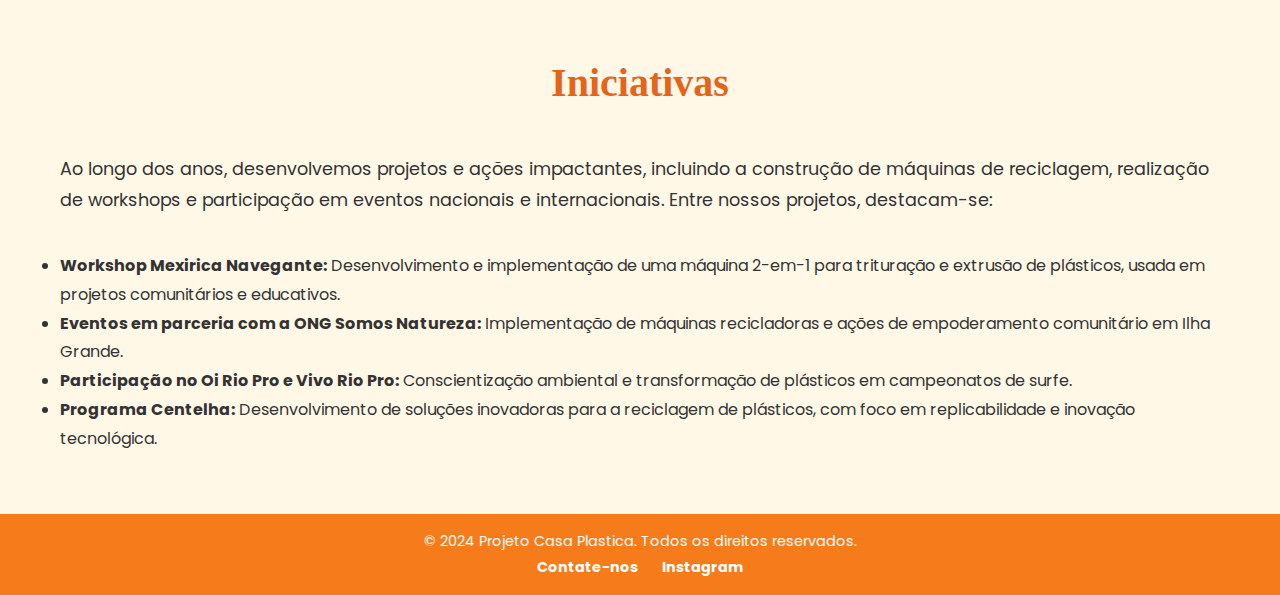
==== commit 6dc0abf3: "update page" ====
--- a/about.html
+++ b/about.html
@@ -38,14 +38,14 @@
                 Desde 2018, participamos de diversos eventos importantes, como o <strong>Festival de Música e Ecologia de Ilha Grande</strong> e o <strong>Saquarema Surf Festival</strong>, sempre promovendo a ideia de que o plástico pode ser um recurso transformador. Através da união de educação e tecnologia, temos realizado workshops, palestras e construído máquinas recicladoras para empoderar comunidades locais.
             </p>
         </section>
-        <img src="media/hero-7.jpg" alt="Community Workshop" class="section-image">
-
-
+        
+        
         <section id="mission">
             <h2>Missão</h2>
             <p>
                 Nossa missão é reduzir a poluição plástica nos oceanos e transformar resíduos em materiais úteis e duráveis. Buscamos empoderar comunidades locais e promover uma economia circular, onde o plástico não seja visto como lixo, mas como uma matéria-prima valiosa.
             </p>
+            <img src="media/hero-7.jpg" alt="Community Workshop" class="section-image">
         </section>
 
         <section id="vision-values">
--- a/styles.css
+++ b/styles.css
@@ -48,11 +48,11 @@
 .nav-menu {
     list-style: none;
     display: flex;
-    gap: 20px;
+    /* gap: 20px; */
 }
 
 .nav-menu li {
-    margin: 15px 0;
+    padding: 15px;
     width: 100%;
 
 }
@@ -98,14 +98,14 @@
 
 .nav-menu.open {
     display: flex;
-    transform: translateX(0);
+    transform: translateX(0) translateY(100px);
 }
 
 #menu-toggle {
     background: none;
     border: none;
     cursor: pointer;
-    display: none; /* Hidden on larger screens */
+    /* display: none; Hidden on larger screens */
 }
 
 /* Section Layout */
@@ -117,6 +117,7 @@
     gap: 20px;
     margin: 20px auto;
     max-width: 1200px;
+    flex-direction: column;
 }
 
 /* section.alt {
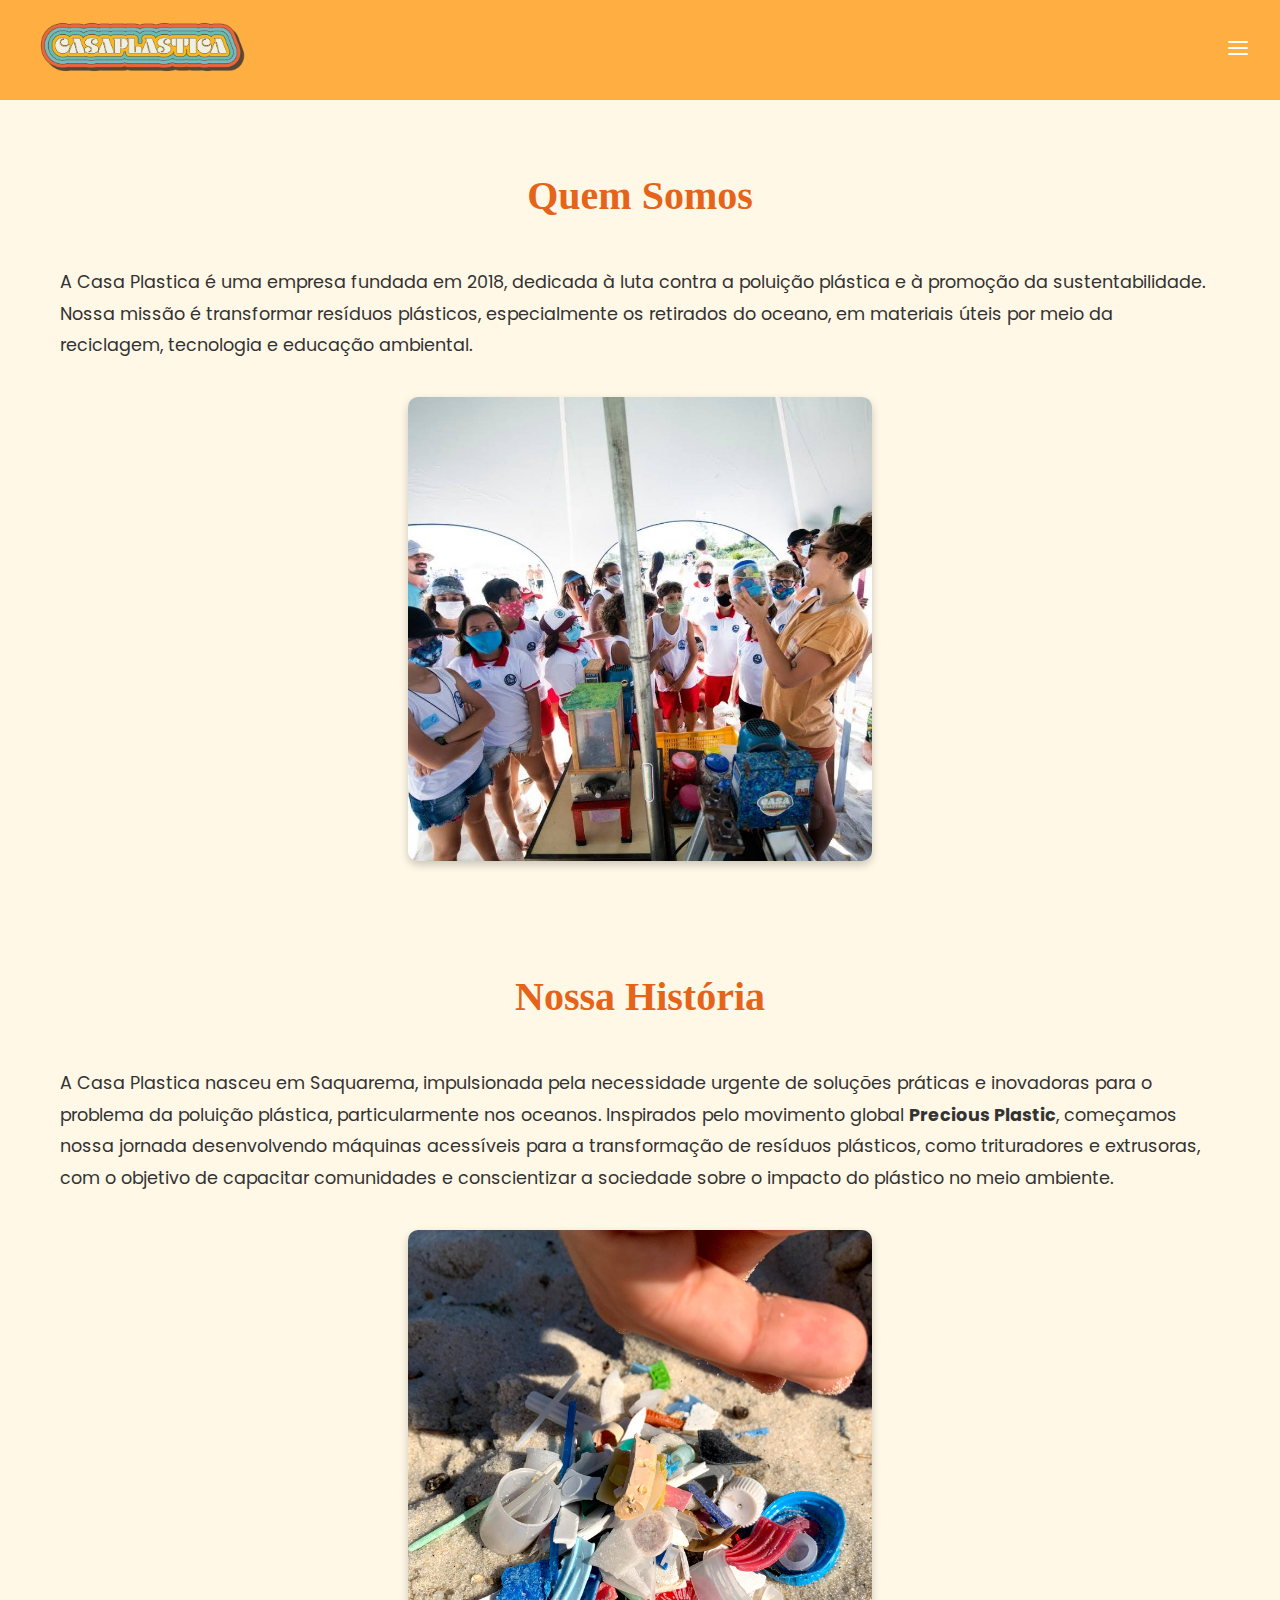
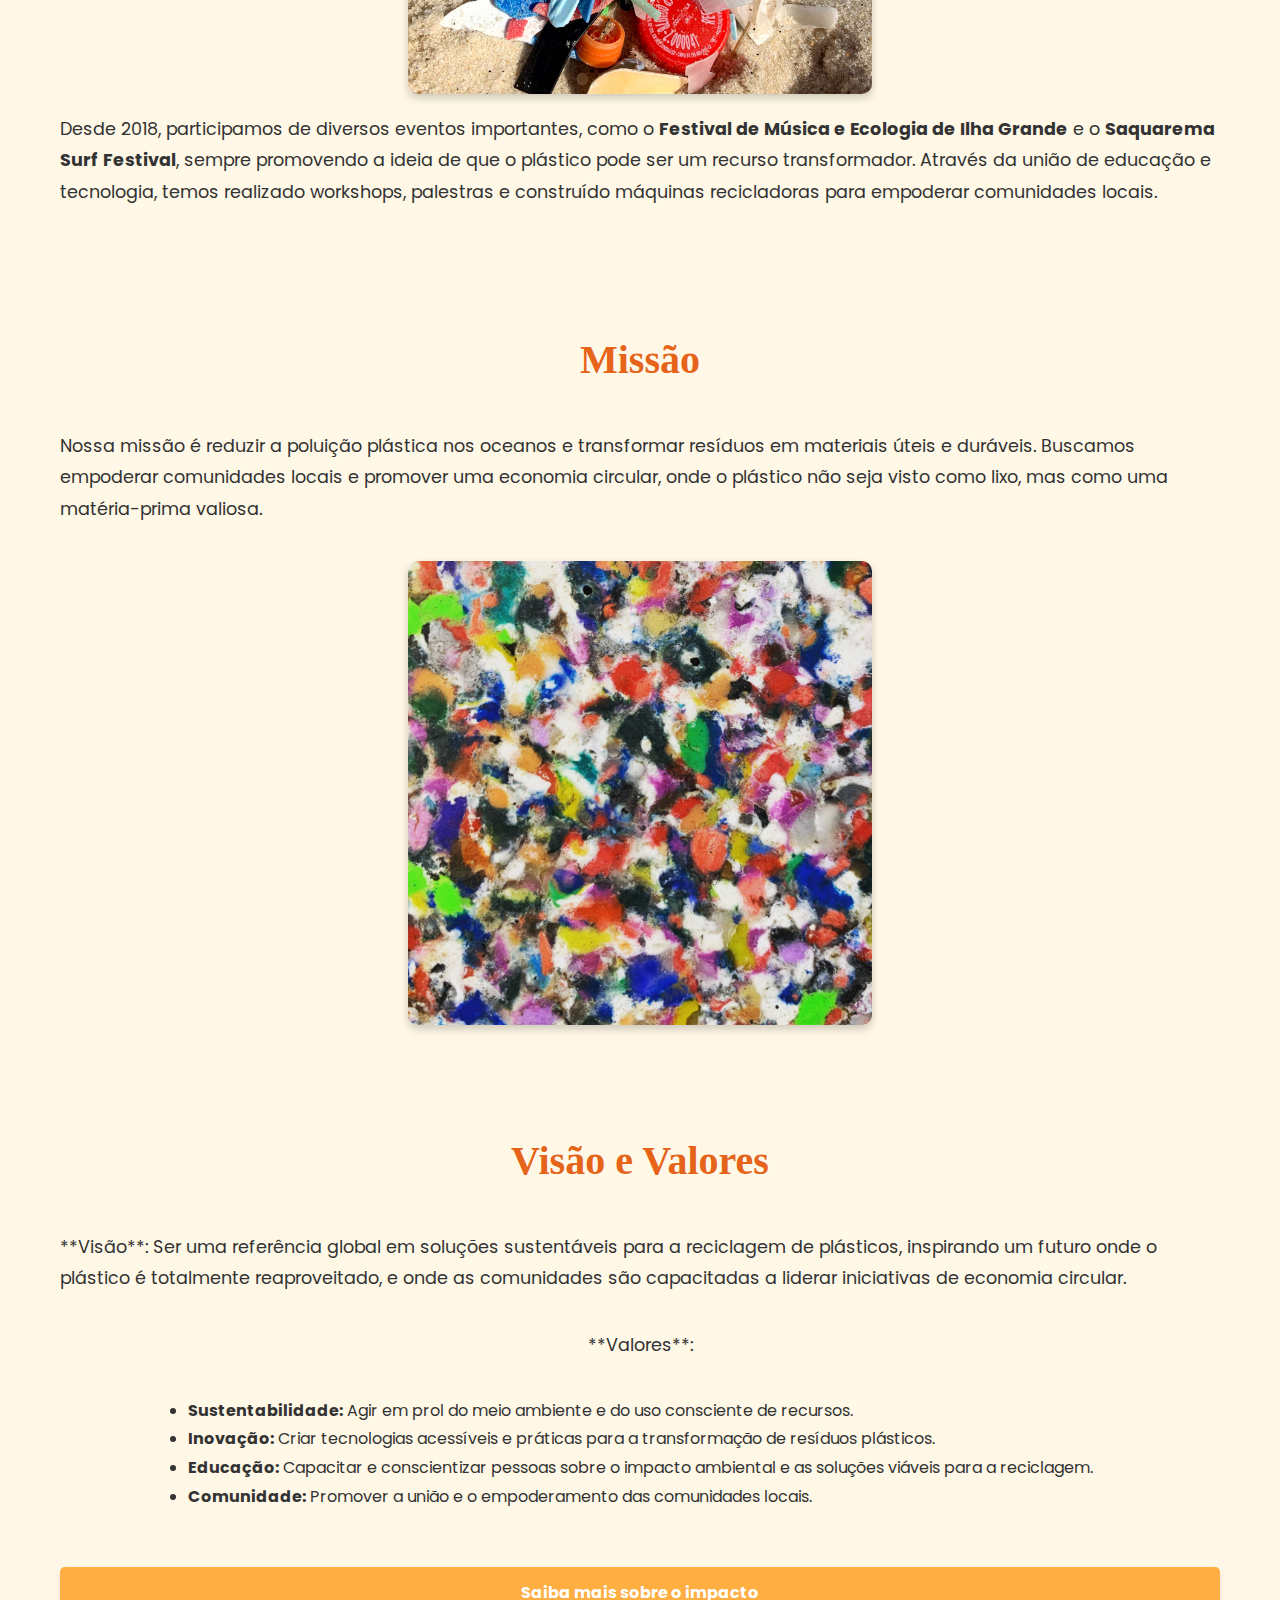
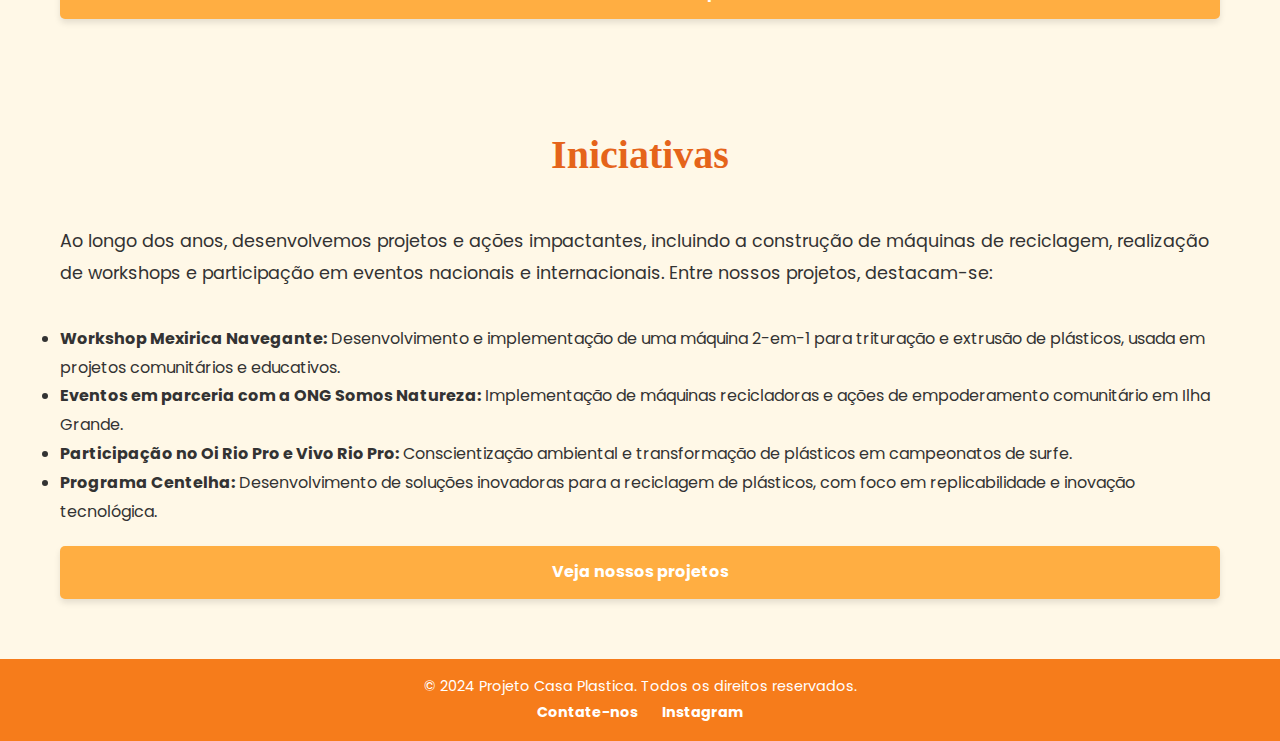
==== commit e615eb1e: "update page" ====
--- a/about.html
+++ b/about.html
@@ -62,6 +62,7 @@
                     <li><strong>Comunidade:</strong> Promover a união e o empoderamento das comunidades locais.</li>
                 </ul>
             </p>
+            <a href="impact.html" class="btn">Saiba mais sobre o impacto</a>
         </section>
 
         <section id="initiatives">
@@ -75,6 +76,8 @@
                 <li><strong>Participação no Oi Rio Pro e Vivo Rio Pro:</strong> Conscientização ambiental e transformação de plásticos em campeonatos de surfe.</li>
                 <li><strong>Programa Centelha:</strong> Desenvolvimento de soluções inovadoras para a reciclagem de plásticos, com foco em replicabilidade e inovação tecnológica.</li>
             </ul>
+            <a href="projects.html" class="btn">Veja nossos projetos</a>
+
         </section>
     </main>
 
